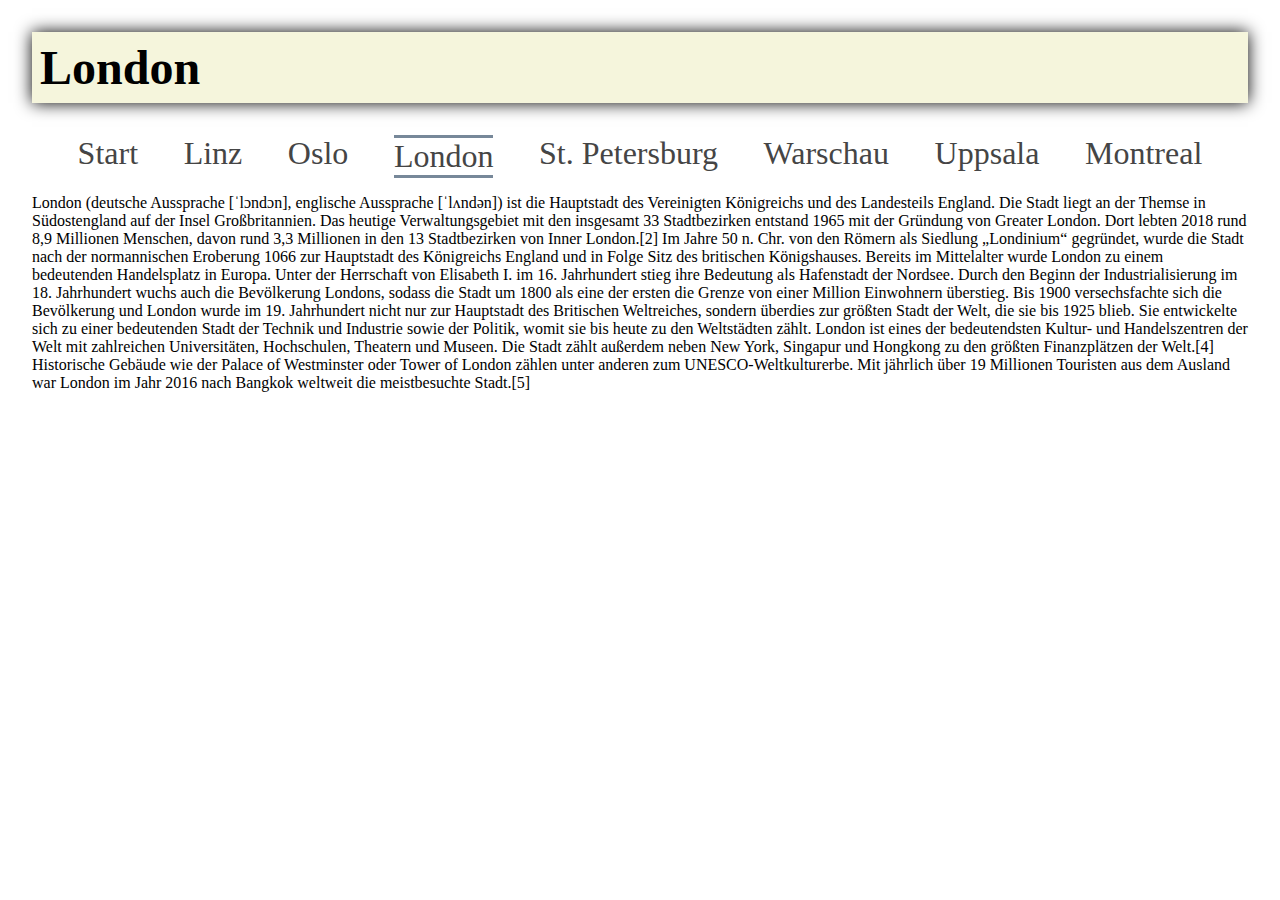
==== london.html @ 8dd97e3d "hhhh" ====
<!DOCTYPE html>
<html lang="en">

<head>
    <link rel="stylesheet" href="styles.css">
    <meta charset="UTF-8">
    <meta name="viewport" content="width=device-width, initial-scale=1.0">
    <title>London</title>
</head>

<body>
    <header>
        <h1>London</h1>
        <nav>
            <a href="index.html">Start</a>
            <a href="linz.html">Linz</a>
            <a href="oslo.html">Oslo</a>
            <a class="current" href="london.html">London</a>
            <a href="stPetersburg.html">St. Petersburg</a>
            <a href="warschau.html">Warschau</a>
            <a href="uppsala.html">Uppsala</a>
            <a href="montreal.html">Montreal</a>
        </nav>
    </header>

    <main>
        <article>
            <p>London (deutsche Aussprache [ˈlɔndɔn], englische Aussprache [ˈlʌndən]) ist die Hauptstadt des Vereinigten
                Königreichs und des Landesteils England. Die Stadt liegt an der Themse in Südostengland auf der Insel
                Großbritannien. Das heutige Verwaltungsgebiet mit den insgesamt 33 Stadtbezirken entstand 1965 mit der
                Gründung von Greater London. Dort lebten 2018 rund 8,9 Millionen Menschen, davon rund 3,3 Millionen in
                den 13 Stadtbezirken von Inner London.[2]

                Im Jahre 50 n. Chr. von den Römern als Siedlung „Londinium“ gegründet, wurde die Stadt nach der
                normannischen Eroberung 1066 zur Hauptstadt des Königreichs England und in Folge Sitz des britischen
                Königshauses. Bereits im Mittelalter wurde London zu einem bedeutenden Handelsplatz in Europa. Unter der
                Herrschaft von Elisabeth I. im 16. Jahrhundert stieg ihre Bedeutung als Hafenstadt der Nordsee. Durch
                den Beginn der Industrialisierung im 18. Jahrhundert wuchs auch die Bevölkerung Londons, sodass die
                Stadt um 1800 als eine der ersten die Grenze von einer Million Einwohnern überstieg. Bis 1900
                versechsfachte sich die Bevölkerung und London wurde im 19. Jahrhundert nicht nur zur Hauptstadt des
                Britischen Weltreiches, sondern überdies zur größten Stadt der Welt, die sie bis 1925 blieb. Sie
                entwickelte sich zu einer bedeutenden Stadt der Technik und Industrie sowie der Politik, womit sie bis
                heute zu den Weltstädten zählt.

                London ist eines der bedeutendsten Kultur- und Handelszentren der Welt mit zahlreichen Universitäten,
                Hochschulen, Theatern und Museen. Die Stadt zählt außerdem neben New York, Singapur und Hongkong zu den
                größten Finanzplätzen der Welt.[4] Historische Gebäude wie der Palace of Westminster oder Tower of
                London zählen unter anderen zum UNESCO-Weltkulturerbe. Mit jährlich über 19 Millionen Touristen aus dem
                Ausland war London im Jahr 2016 nach Bangkok weltweit die meistbesuchte Stadt.[5] </p>
        </article>
    </main>

</body>

</html>
---- styles.css ----
body{
    max-width: 95%;
    margin: auto;
}

h1{
    background-color: beige;
    box-shadow: 0 0 1rem #000000ff;
    padding: 0.5rem;
    font-size: 3rem;
}


main.grid{
    width: 90%;
   
    margin: auto;
    
    display: grid;
    grid-template-columns: 1fr 1fr 1fr 1fr;
    grid-auto-rows: 200px;
    
    grid-auto-flow: dense;
    
}



main a{
    display: block;
    margin: 0.5rem;

    background-color: aqua;
    background-size: cover;
    overflow: hidden;
    box-shadow: 0 0 0.3rem #555;
    opacity: 0.8;

    text-decoration: none;
}
main a:hover{
    margin: 0;
    box-shadow: 0 0 0.6rem black;
    transition: all 0.2s;
    opacity: 1;
    
}

main a:hover h2{
    background-color: #ffffff50;
    
}



h2{
    font-size: 3rem;
    text-align: center;
    color: black;
    text-shadow: 0 0 0.3rem white;
    
    
    position: relative;
    top: 50%;
    transform: translate(0, -100%);
    background-color: beige;
    transition: all 1s;

}



#linz{
    background-image: url("img/linz.jpg");
    grid-column: span 3;
    grid-row: span 2;
}

#oslo{
    background-image: url("img/oslo.jpg");
    grid-column: span 2;
    grid-row: span 2;
}
#london{
    background-image: url("img/london.jpg");
    grid-column: span 2;
    grid-row: span 1;
}
#stPetersburg{
   
    background-image: url("img/st_petersburg.jpeg");
    grid-column: span 1;
    grid-row: span 3;
    
}
#uppsala{
    background-image: url("img/uppsala.jpg");
    grid-column: span 2;
    grid-row: span 3;
}

#warschau{
    background-image: url("img/warschau.jpg");
    grid-column: span 1;
    grid-row: span 2;
}

#montreal{
    background-image: url("img/montreal.jpg");
    grid-column: span 1;
    grid-row: span 1;
}


nav{
    
    display: flex;
    justify-content: space-evenly;
    
}

nav a{
    font-size: 2rem;
    
    text-decoration: none;
    transition: all 0.5s;
    color: #454545;
    
}

nav a:hover{
    text-shadow: 0 0 0.1rem black;
    border-top: 1px solid lightslategray;
    border-bottom: 1px solid lightslategray;
}

nav a.current{
    border-top: 3px solid lightslategray;
    border-bottom: 3px solid lightslategray;
}


@media screen and (min-width: 1660px){
    main.grid{
        grid-template-columns: 1fr 1fr 1fr 1fr 1fr;
        grid-auto-rows: 300px;
    }
}

@media screen and (max-width: 1160px){
    main.grid{
        grid-template-columns: 1fr 1fr 1fr;
    }
}

@media screen and (max-width: 910px){
    main.grid{
        display: block;
    }
    div{
        height: 15rem;
    }
}
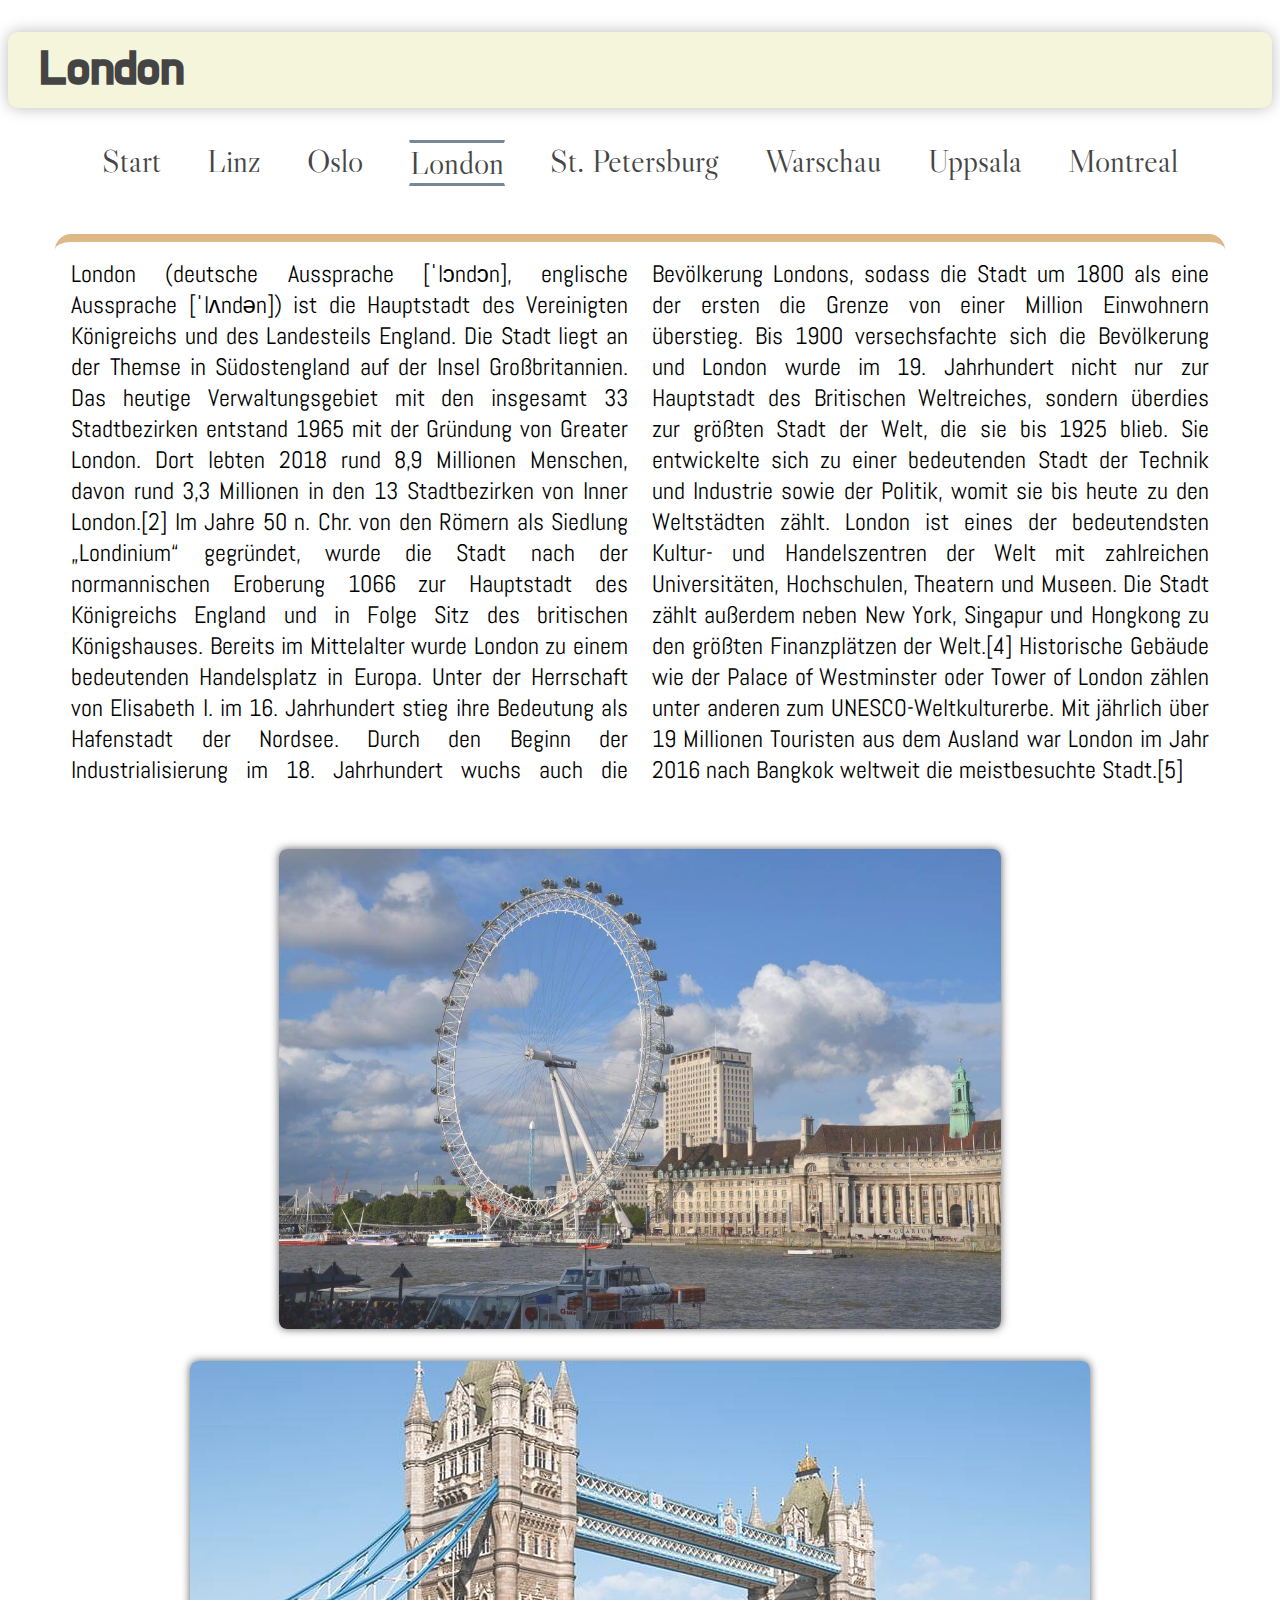
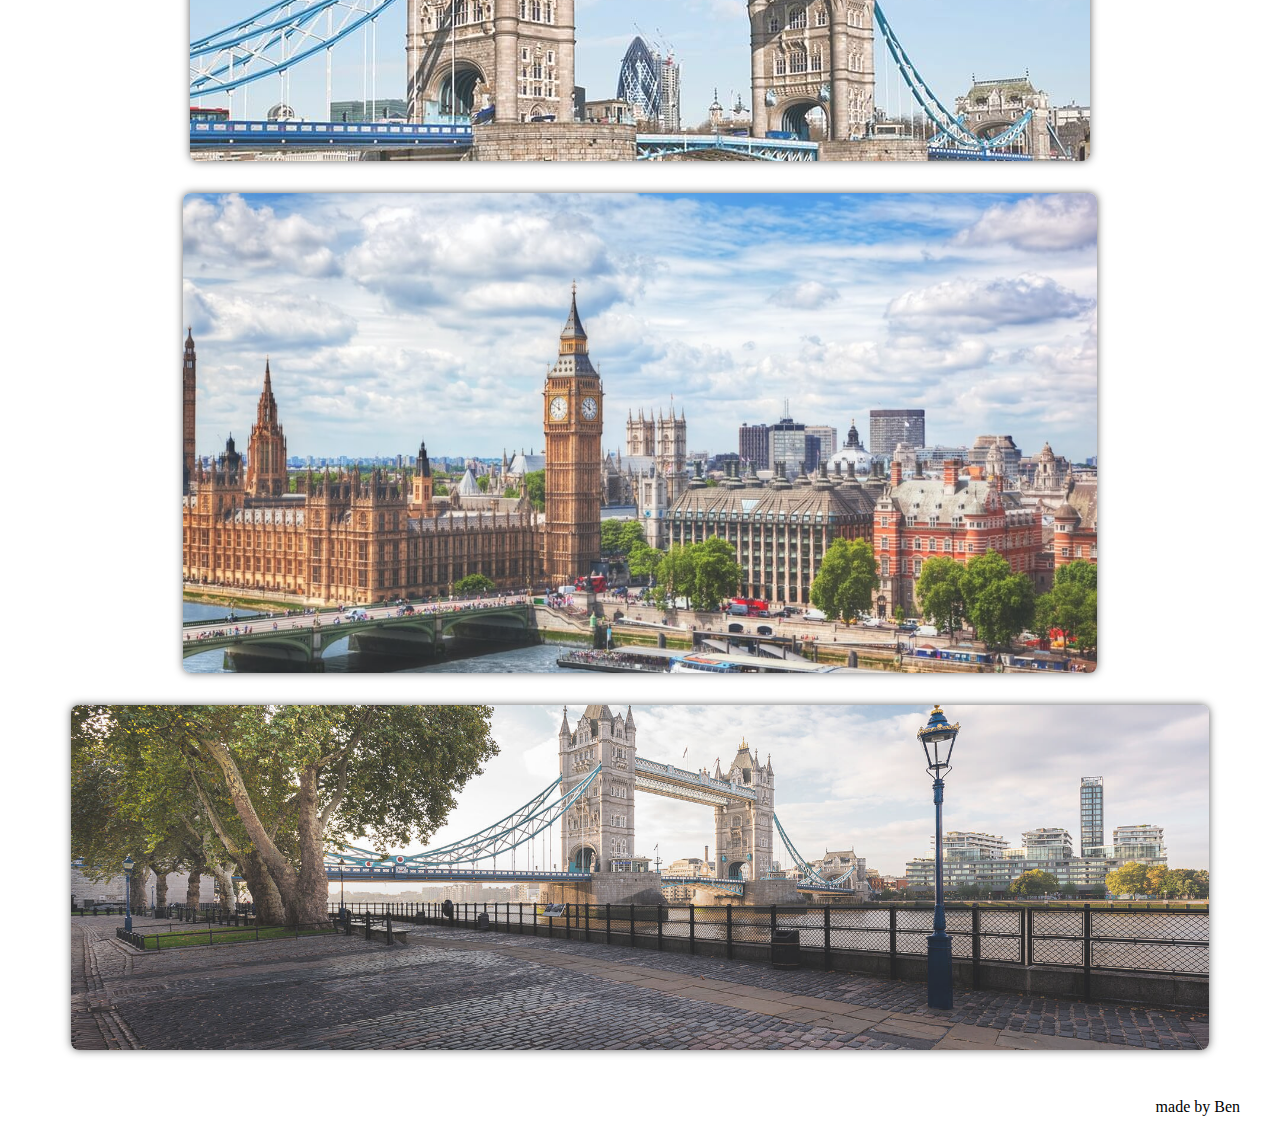
==== commit 081c845a: "afs" ====
--- a/london.html
+++ b/london.html
@@ -47,7 +47,20 @@
                 größten Finanzplätzen der Welt.[4] Historische Gebäude wie der Palace of Westminster oder Tower of
                 London zählen unter anderen zum UNESCO-Weltkulturerbe. Mit jährlich über 19 Millionen Touristen aus dem
                 Ausland war London im Jahr 2016 nach Bangkok weltweit die meistbesuchte Stadt.[5] </p>
+
+
+                <section class = "flex">
+
+                    <img src="img/london03.jpg" alt="Linzer Adventmarkt">
+                    <img src="img/london02.jpg" alt="Linzer Altstadt">
+                    <img src="img/london01.jpeg" alt="">
+                    <img src="img/london.jpg" alt="">
+    
+    
+                </section>
         </article>
+
+
     </main>
 
 </body>
--- a/styles.css
+++ b/styles.css
@@ -1,36 +1,41 @@
-body{
-    max-width: 95%;
+@import url('https://fonts.googleapis.com/css2?family=Abel&family=Do+Hyeon&family=Libre+Caslon+Display&display=swap');
+
+h1 {
+    color: #444;
+    background-color: beige;
+    box-shadow: 0 0 1rem #00000044;
+    padding: 0.5rem 2rem;
+
+    font-size: 3rem;
+    border-radius: 10px;
+    font-family: 'Do Hyeon', sans-serif;
+}
+
+
+main.grid {
+    width: 90%;
+
     margin: auto;
-}
-
-h1{
-    background-color: beige;
-    box-shadow: 0 0 1rem #000000ff;
-    padding: 0.5rem;
-    font-size: 3rem;
-}
-
-
-main.grid{
-    width: 90%;
-   
-    margin: auto;
-    
+
     display: grid;
     grid-template-columns: 1fr 1fr 1fr 1fr;
     grid-auto-rows: 200px;
-    
+
     grid-auto-flow: dense;
-    
-}
-
-
-
-main a{
+
+}
+
+a {
+    font-family: 'Libre Caslon Display', serif;
+}
+
+
+main a {
+    position: relative;
     display: block;
     margin: 0.5rem;
 
-    background-color: aqua;
+    background-color: #8499a5;
     background-size: cover;
     overflow: hidden;
     box-shadow: 0 0 0.3rem #555;
@@ -38,126 +43,218 @@
 
     text-decoration: none;
 }
-main a:hover{
+
+main a:hover {
     margin: 0;
     box-shadow: 0 0 0.6rem black;
     transition: all 0.2s;
     opacity: 1;
-    
-}
-
-main a:hover h2{
+
+
+}
+
+main a:hover h2 {
     background-color: #ffffff50;
-    
-}
-
-
-
-h2{
+
+}
+
+body::after {
+    content: "made by Ben";
+    display: block;
+    margin: 1rem;
+    padding: 1rem;
+    text-align: right;
+}
+
+
+
+h2 {
+    margin: 0;
     font-size: 3rem;
     text-align: center;
     color: black;
     text-shadow: 0 0 0.3rem white;
-    
-    
+
+    top: 50%;
     position: relative;
-    top: 50%;
-    transform: translate(0, -100%);
+
+    transform: translate(0, -50%);
     background-color: beige;
     transition: all 1s;
 
 }
 
-
-
-#linz{
+article p {
+    font-family: 'Abel', sans-serif;
+    font-size: 1.5rem;
+    column-count: 2;
+    border-top: 0.5rem solid burlywood;
+    border-radius: 1rem 1rem 0 0;
+    padding: 1rem;
+    text-align: justify;
+    width: 90%;
+    margin: auto;
+}
+
+main article p {
+    max-width: 90rem;
+    margin: auto;
+}
+
+section img {
+    max-height: 30rem;
+    max-width: 90%;
+    display: block;
+    margin: 1rem;
+    opacity: 0.85;
+    transition: all 0.1s;
+    border-radius: 0.5rem;
+    box-shadow: 0 0 0.5rem #444;
+}
+
+section img:hover {
+    opacity: 1;
+    max-height: 31rem;
+    margin: 0.5rem;
+    box-shadow: 0 0 0.8rem #000;
+}
+
+
+
+section.flex {
+    margin-top: 2rem;
+    display: flex;
+    justify-content: center;
+    flex-wrap: wrap;
+}
+
+
+
+
+#linz {
     background-image: url("img/linz.jpg");
     grid-column: span 3;
     grid-row: span 2;
 }
 
-#oslo{
+#oslo {
     background-image: url("img/oslo.jpg");
     grid-column: span 2;
     grid-row: span 2;
 }
-#london{
+
+#london {
     background-image: url("img/london.jpg");
     grid-column: span 2;
     grid-row: span 1;
 }
-#stPetersburg{
-   
+
+#stPetersburg {
+
     background-image: url("img/st_petersburg.jpeg");
     grid-column: span 1;
     grid-row: span 3;
-    
-}
-#uppsala{
+
+}
+
+#uppsala {
     background-image: url("img/uppsala.jpg");
     grid-column: span 2;
     grid-row: span 3;
 }
 
-#warschau{
+#warschau {
     background-image: url("img/warschau.jpg");
     grid-column: span 1;
     grid-row: span 2;
 }
 
-#montreal{
+#montreal {
     background-image: url("img/montreal.jpg");
     grid-column: span 1;
     grid-row: span 1;
 }
 
 
-nav{
-    
+nav {
+    padding: 0 3rem;
+
     display: flex;
     justify-content: space-evenly;
-    
-}
-
-nav a{
+    flex-wrap: wrap;
+    margin-bottom: 3rem;
+
+}
+
+nav a {
     font-size: 2rem;
-    
+
     text-decoration: none;
-    transition: all 0.5s;
+    transition: all 0.2s;
     color: #454545;
-    
-}
-
-nav a:hover{
-    text-shadow: 0 0 0.1rem black;
+    border: 1px solid white;
+}
+
+nav a:hover {
+
     border-top: 1px solid lightslategray;
     border-bottom: 1px solid lightslategray;
 }
 
-nav a.current{
+nav a.current {
     border-top: 3px solid lightslategray;
     border-bottom: 3px solid lightslategray;
 }
 
 
-@media screen and (min-width: 1660px){
-    main.grid{
+@media screen and (min-width: 1660px) {
+    main.grid {
         grid-template-columns: 1fr 1fr 1fr 1fr 1fr;
         grid-auto-rows: 300px;
     }
 }
 
-@media screen and (max-width: 1160px){
-    main.grid{
+@media screen and (max-width: 1630px) {
+    section img:last-of-type:hover {
+
+        margin-bottom: 1.5rem;
+
+    }
+}
+
+@media screen and (max-width: 1160px) {
+    main.grid {
         grid-template-columns: 1fr 1fr 1fr;
     }
-}
-
-@media screen and (max-width: 910px){
-    main.grid{
+
+    article p {
+
+        column-count: 1;
+
+    }
+
+    section img,
+    section img:hover,
+    section img:last-of-type:hover {
+
+        opacity: 1;
+        max-height: 30rem;
+        margin: 0.5rem;
+        margin-bottom: 0.5rem;
+        box-shadow: 0 0 0.8rem #444;
+    }
+}
+
+@media screen and (max-width: 910px) {
+    main.grid {
         display: block;
     }
-    div{
+
+    main.grid a {
         height: 15rem;
     }
-}
+
+    nav{
+        padding: 0 0;
+    }
+}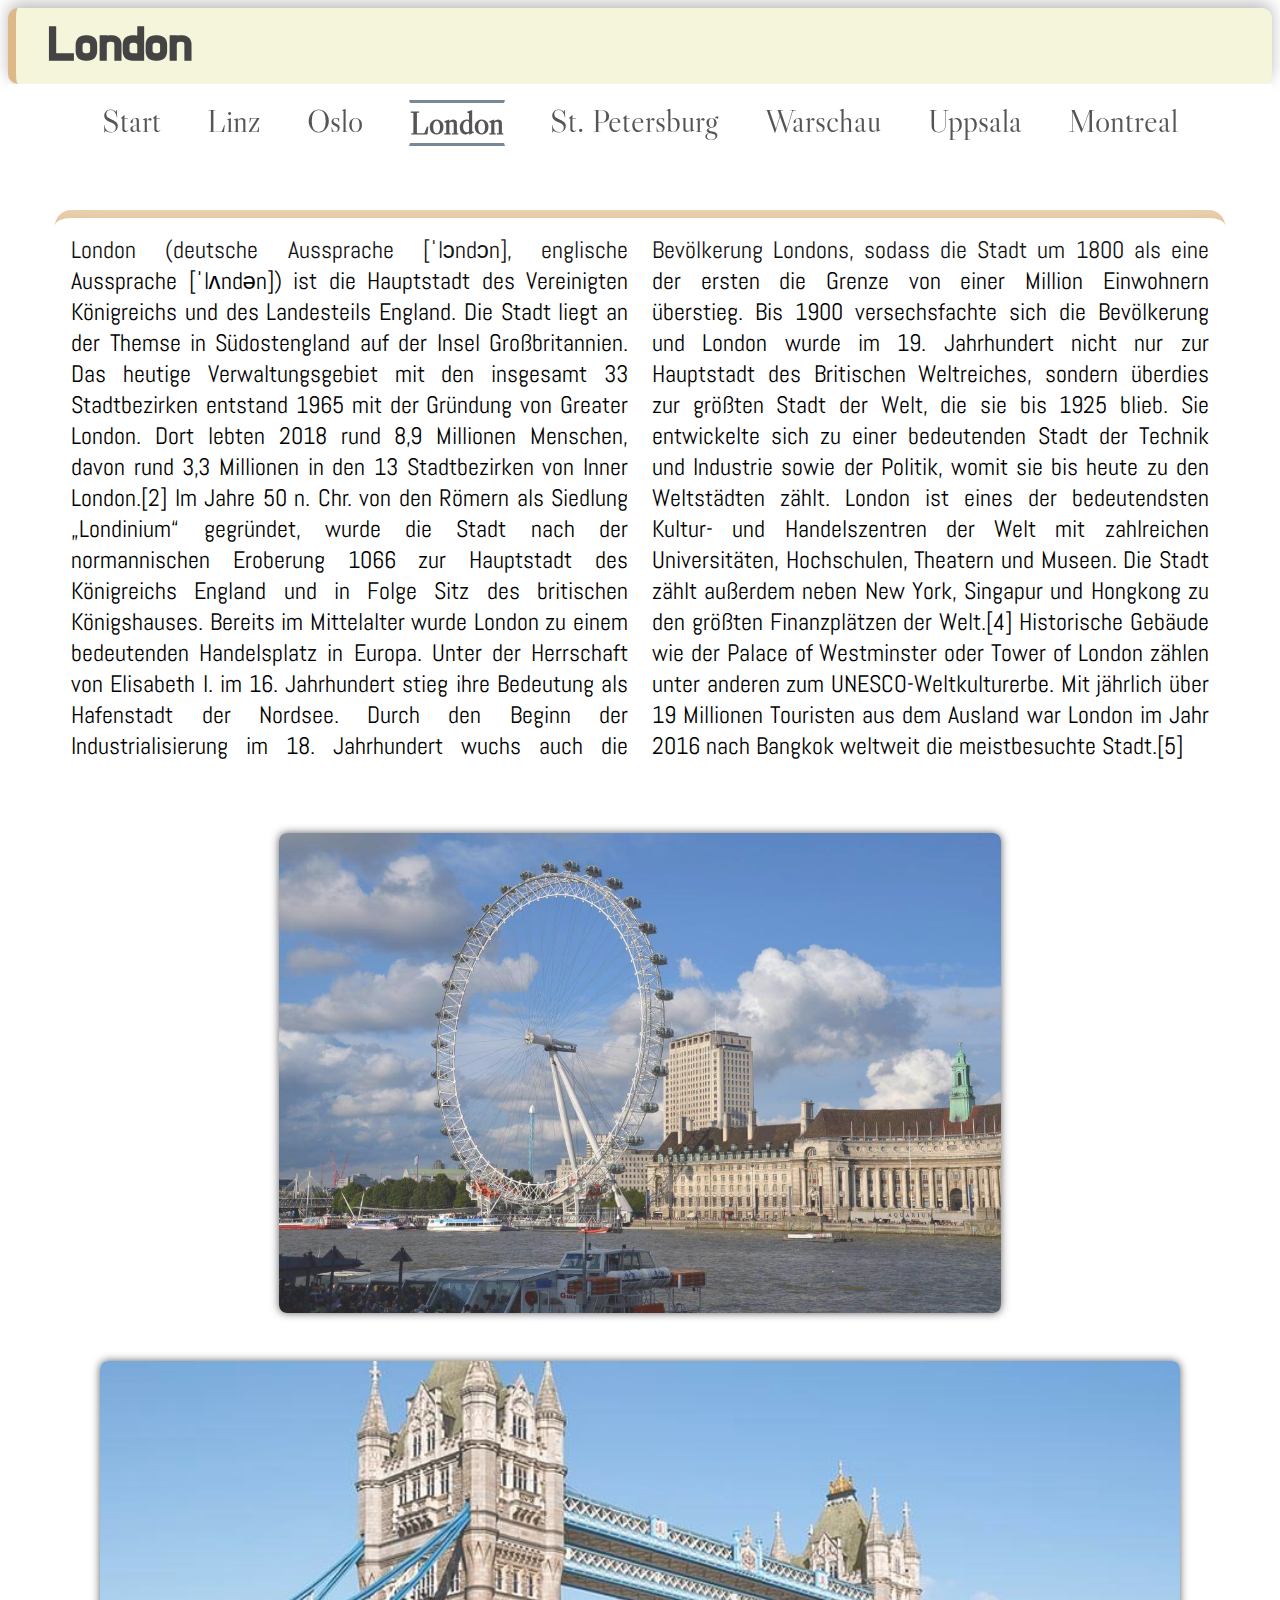
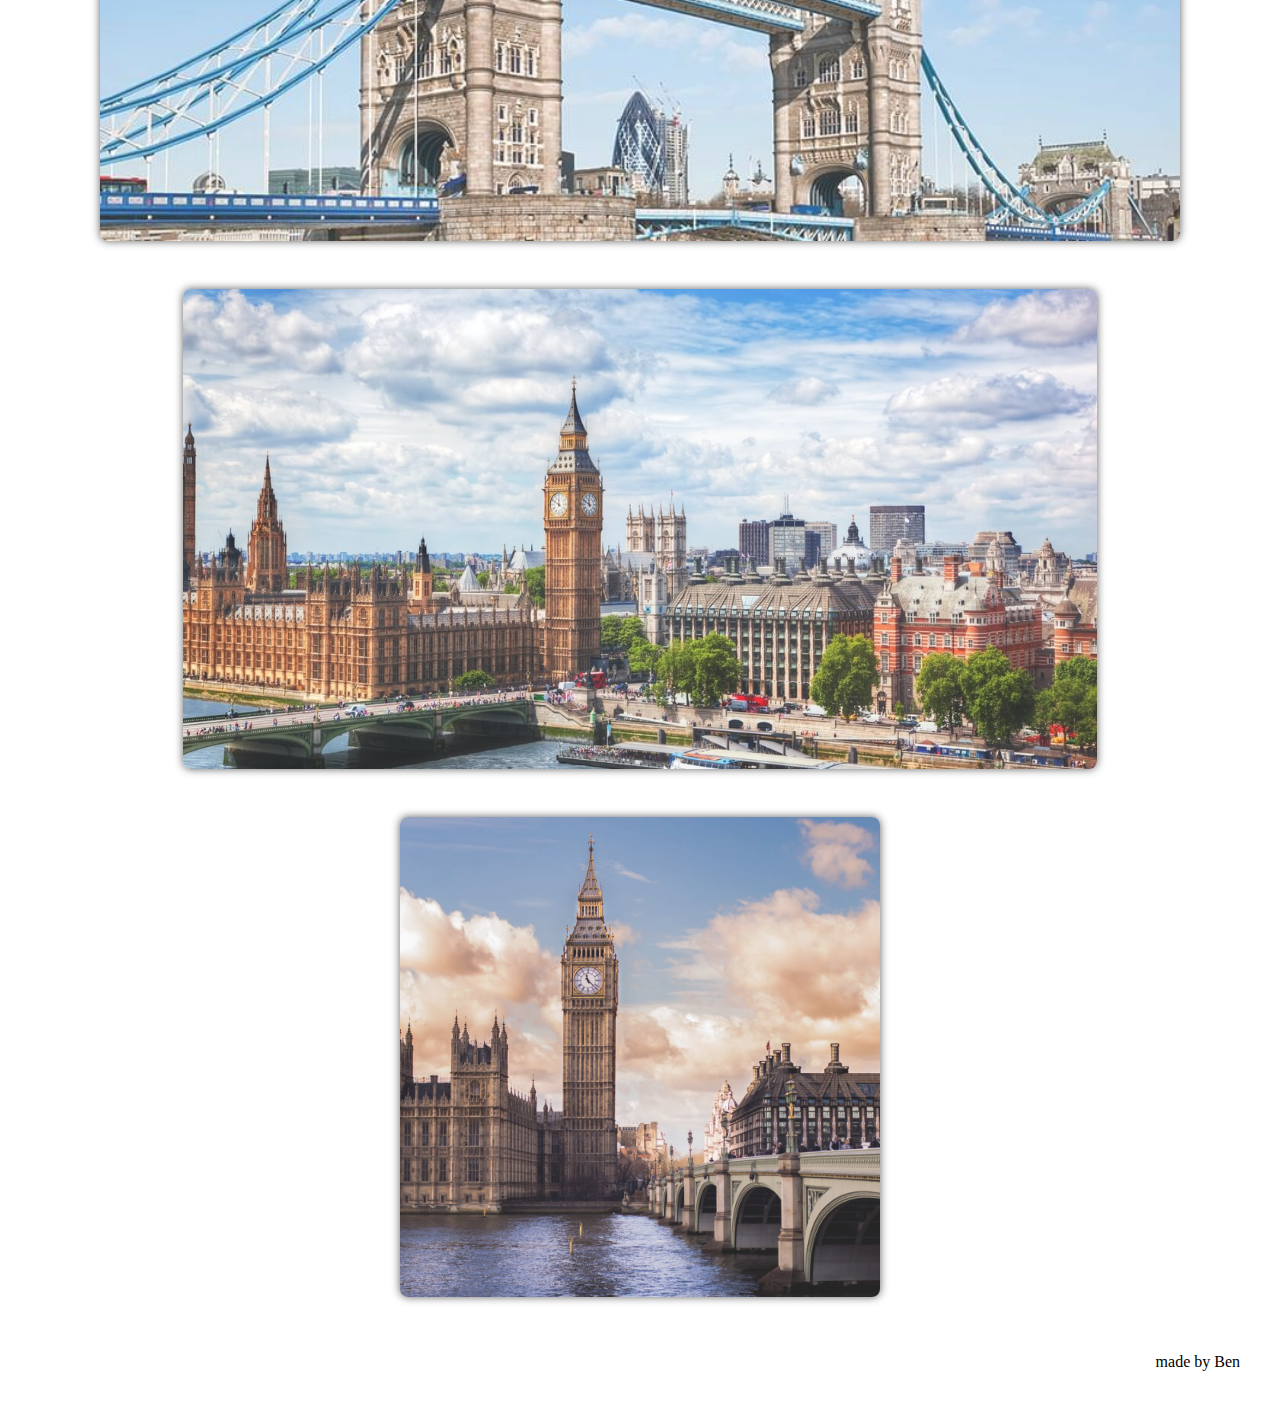
==== commit da47fc6d: "f" ====
--- a/london.html
+++ b/london.html
@@ -54,7 +54,7 @@
                     <img src="img/london03.jpg" alt="Linzer Adventmarkt">
                     <img src="img/london02.jpg" alt="Linzer Altstadt">
                     <img src="img/london01.jpeg" alt="">
-                    <img src="img/london.jpg" alt="">
+                    <img src="img/london04.jpg" alt="">
     
     
                 </section>
--- a/styles.css
+++ b/styles.css
@@ -3,12 +3,21 @@
 h1 {
     color: #444;
     background-color: beige;
-    box-shadow: 0 0 1rem #00000044;
+    box-shadow: 0 -0.3rem 1rem #00000044;
     padding: 0.5rem 2rem;
-
+    margin: 0;
     font-size: 3rem;
     border-radius: 10px;
     font-family: 'Do Hyeon', sans-serif;
+    border-left: 0.5rem solid burlywood;
+}
+
+header{
+    position: sticky;
+    top: -5rem;
+    margin-bottom: 3rem;
+    box-shadow: 0 2rem 5rem white;
+    z-index: 10;
 }
 
 
@@ -55,7 +64,7 @@
 
 main a:hover h2 {
     background-color: #ffffff50;
-
+    text-decoration: underline 2px black;
 }
 
 body::after {
@@ -70,6 +79,7 @@
 
 h2 {
     margin: 0;
+    padding: 2px;
     font-size: 3rem;
     text-align: center;
     color: black;
@@ -81,6 +91,7 @@
     transform: translate(0, -50%);
     background-color: beige;
     transition: all 1s;
+    text-decoration: underline 4px burlywood;
 
 }
 
@@ -103,9 +114,10 @@
 
 section img {
     max-height: 30rem;
-    max-width: 90%;
+    height: 44rem;
+    max-width: 95vw;
     display: block;
-    margin: 1rem;
+    margin: 1.5rem;
     opacity: 0.85;
     transition: all 0.1s;
     border-radius: 0.5rem;
@@ -115,7 +127,7 @@
 section img:hover {
     opacity: 1;
     max-height: 31rem;
-    margin: 0.5rem;
+    margin: 0.5rem 0;
     box-shadow: 0 0 0.8rem #000;
 }
 
@@ -126,6 +138,8 @@
     display: flex;
     justify-content: center;
     flex-wrap: wrap;
+    flex-shrink: 0;
+    flex-grow: 0;
 }
 
 
@@ -177,21 +191,26 @@
 
 
 nav {
-    padding: 0 3rem;
-
+    background-color: white;
+    padding: 1rem 3rem;
+    
     display: flex;
     justify-content: space-evenly;
     flex-wrap: wrap;
-    margin-bottom: 3rem;
-
-}
+    
+   
+    
+
+}
+
+
 
 nav a {
     font-size: 2rem;
 
     text-decoration: none;
-    transition: all 0.2s;
-    color: #454545;
+    transition: all 0.3s;
+    color: #555555;
     border: 1px solid white;
 }
 
@@ -199,11 +218,14 @@
 
     border-top: 1px solid lightslategray;
     border-bottom: 1px solid lightslategray;
+    color: black;
 }
 
 nav a.current {
     border-top: 3px solid lightslategray;
     border-bottom: 3px solid lightslategray;
+    
+    font-weight: bold;
 }
 
 
@@ -212,6 +234,12 @@
         grid-template-columns: 1fr 1fr 1fr 1fr 1fr;
         grid-auto-rows: 300px;
     }
+
+    main.grid h2{
+        font-size: 3.4rem;
+    }
+
+   
 }
 
 @media screen and (max-width: 1630px) {
@@ -225,6 +253,9 @@
 @media screen and (max-width: 1160px) {
     main.grid {
         grid-template-columns: 1fr 1fr 1fr;
+    } 
+    main.grid h2{
+        font-size: 2.6rem;
     }
 
     article p {
@@ -246,6 +277,14 @@
 }
 
 @media screen and (max-width: 910px) {
+    header{
+        top: -30rem;
+    }
+
+    h1{
+        font-size: 2.2rem;
+        padding: 0.5rem 0.5rem 0.5rem 1.2rem;
+    }
     main.grid {
         display: block;
     }
@@ -255,6 +294,11 @@
     }
 
     nav{
-        padding: 0 0;
+        padding: 1rem 0;
+    }
+
+    section img{
+        height: auto;
+        max-height: none;
     }
 }